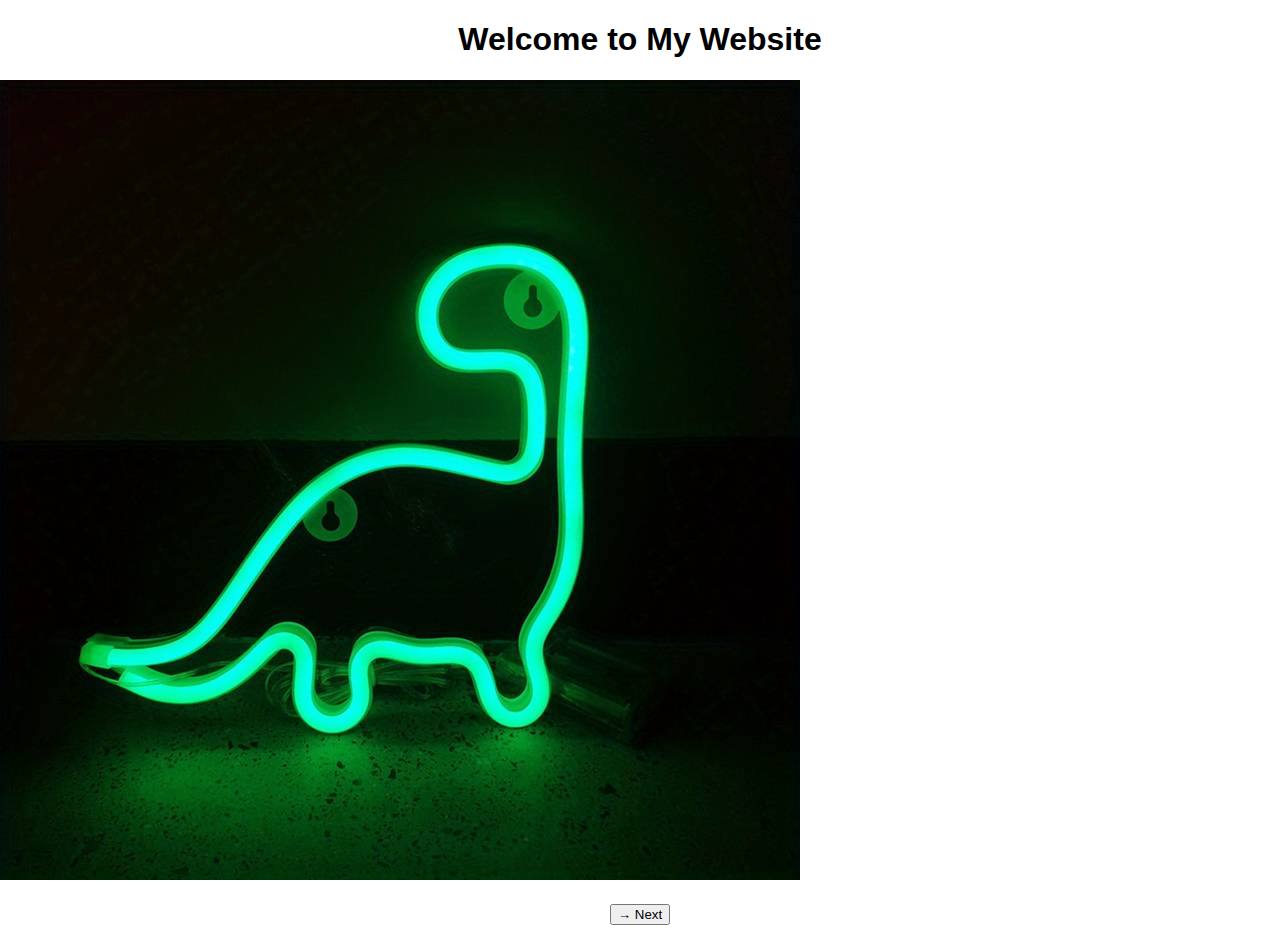
==== index.html @ 589ff9d5 "Update index.html" ====
<!DOCTYPE html>
<html lang="en">
<head>
    <meta charset="UTF-8">
    <meta name="viewport" content="width=device-width, initial-scale=1.0">
    <title>Welcome to My Website</title>
    <link rel="stylesheet" type="text/css" href="styles.css">
</head>
<body>
    <h1>Welcome to My Website</h1>
    <img src="8a8d97fa-0feb-4105-8118-a4b5ac0c605d_1000x1000.jpeg" alt="Description of your image">

    <button class="nav-button" onclick="location.href='#page2'">
        &rarr; Next
    </button>
    
</body>
</html>
---- styles.css ----
body {
    font-family: Arial, sans-serif;
    margin: 0;
    padding: 0;
}

h1 {
    text-align: center;
}

.page {
    display: none;
}

.page:target {
    display: block;
}

.nav-button {
    display: block;
    margin: 20px auto;
}
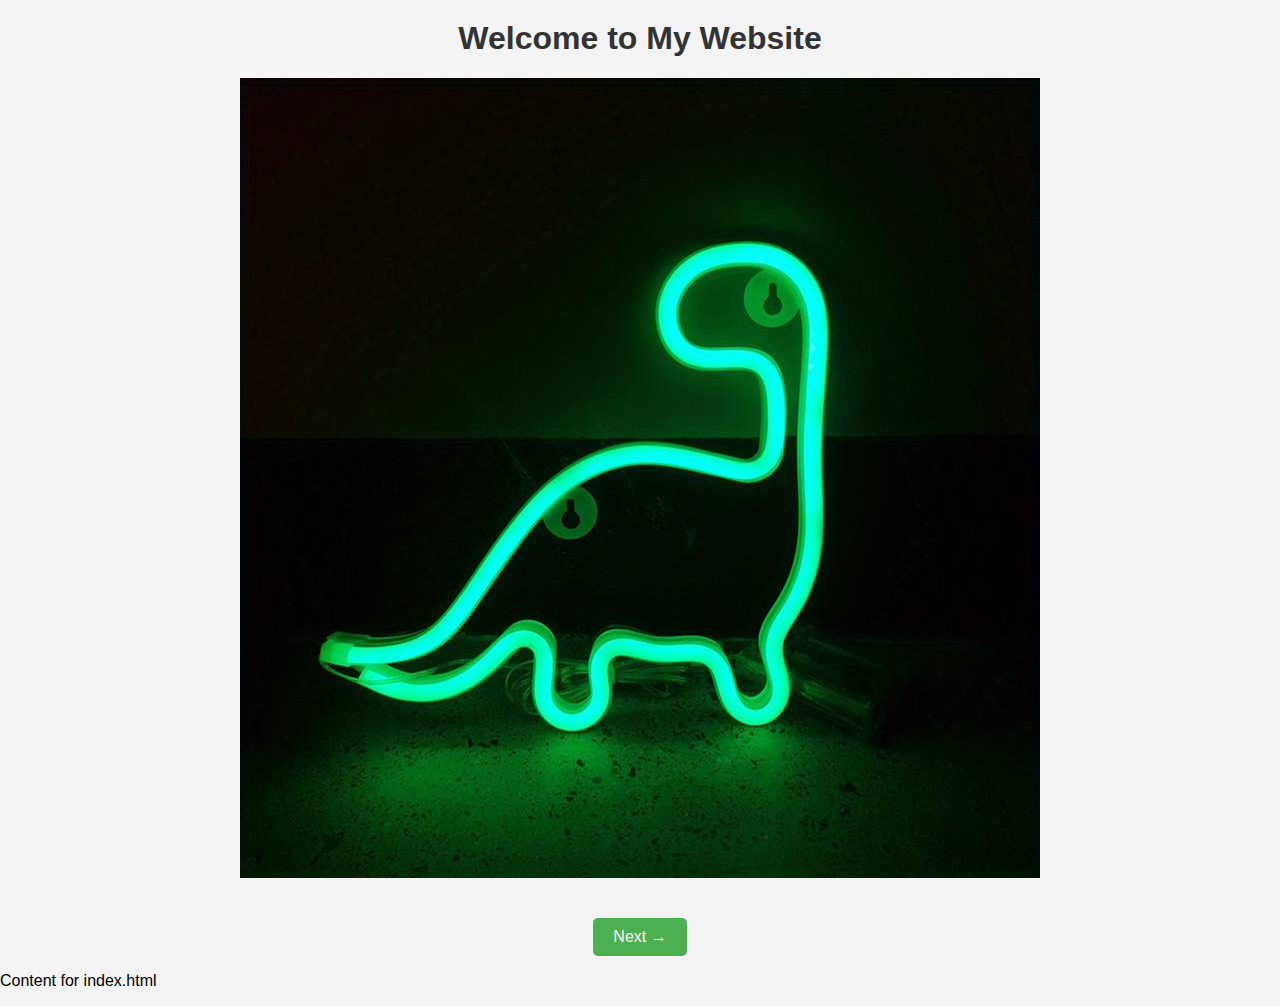
==== commit b2d0b60e: "Update index.html" ====
--- a/index.html
+++ b/index.html
@@ -8,11 +8,16 @@
 </head>
 <body>
     <h1>Welcome to My Website</h1>
-    <img src="8a8d97fa-0feb-4105-8118-a4b5ac0c605d_1000x1000.jpeg" alt="Description of your image">
+    <img id="index-image" src="8a8d97fa-0feb-4105-8118-a4b5ac0c605d_1000x1000.jpeg" alt="Description of your image">
 
-    <button class="nav-button" onclick="location.href='#page2'">
-        &rarr; Next
-    </button>
-    
+    <div class="nav-container">
+        <button class="nav-button" onclick="location.href='page2.html'">
+            Next &rarr;
+        </button>
+    </div>
+
+    <div id="index" class="page" tabindex="0">
+        <p>Content for index.html</p>
+    </div>
 </body>
 </html>
--- a/styles.css
+++ b/styles.css
@@ -2,21 +2,40 @@
     font-family: Arial, sans-serif;
     margin: 0;
     padding: 0;
+    background-color: #f4f4f4;
 }
 
 h1 {
     text-align: center;
+    margin-top: 20px;
+    color: #333;
 }
 
-.page {
-    display: none;
-}
-
-.page:target {
-    display: block;
+.nav-container {
+    position: relative;
+    text-align: center;
 }
 
 .nav-button {
+    display: inline-block;
+    margin-top: 20px;
+    padding: 10px 20px;
+    font-size: 16px;
+    background-color: #4CAF50;
+    color: #fff;
+    border: none;
+    border-radius: 5px;
+    cursor: pointer;
+    transition: background-color 0.3s;
+}
+
+.nav-button:hover {
+    background-color: #45a049;
+}
+
+img {
+    max-width: 100%;
+    height: auto;
     display: block;
     margin: 20px auto;
 }
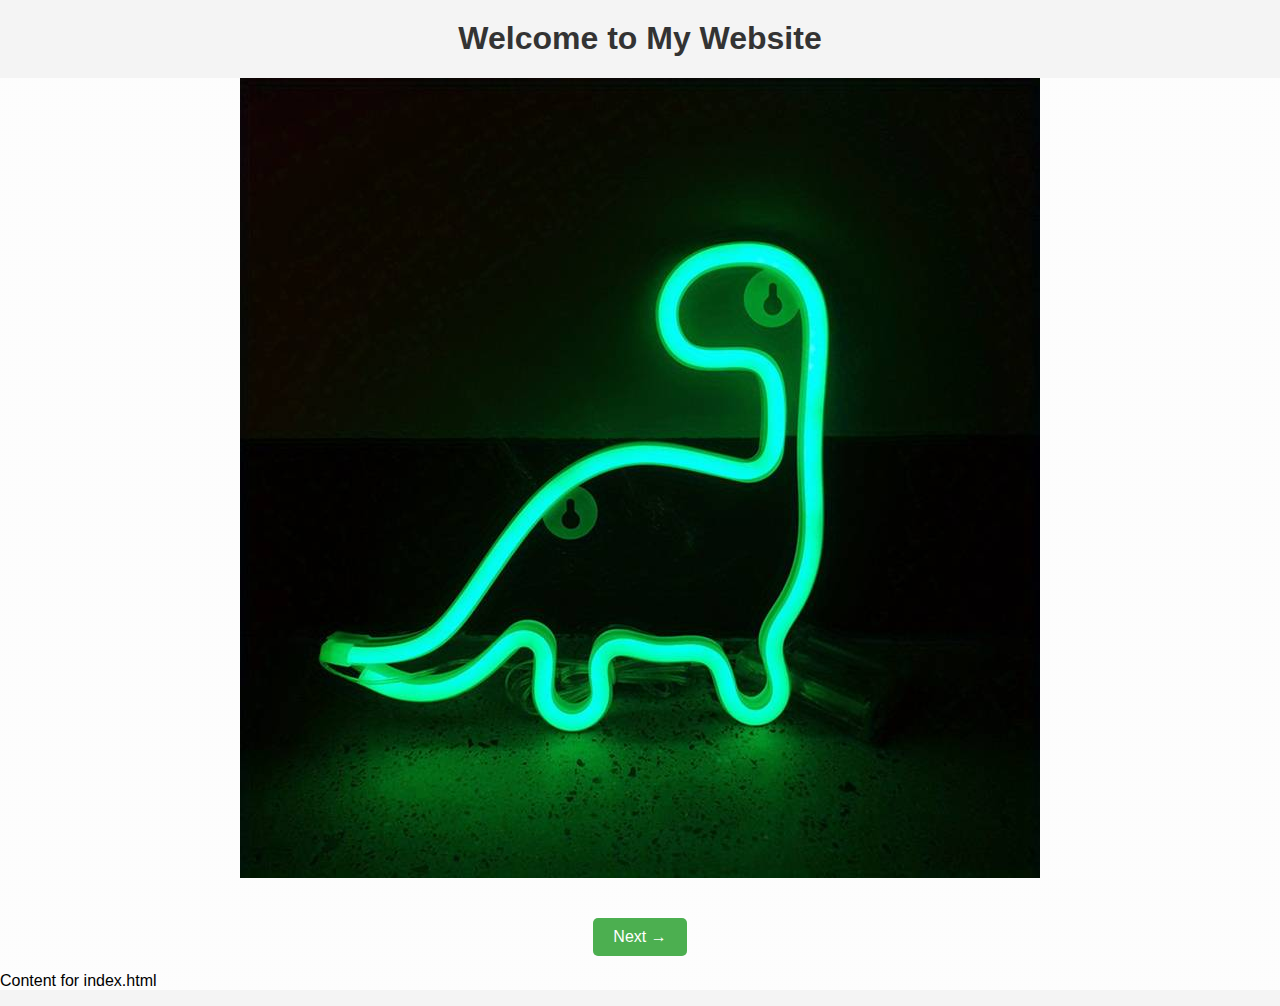
==== commit b86fad02: "Update index.html" ====
--- a/index.html
+++ b/index.html
@@ -8,16 +8,19 @@
 </head>
 <body>
     <h1>Welcome to My Website</h1>
-    <img id="index-image" src="8a8d97fa-0feb-4105-8118-a4b5ac0c605d_1000x1000.jpeg" alt="Description of your image">
+    <div class="page">
+        <div class="background-gradient"></div>
+        <img id="index-image" src="8a8d97fa-0feb-4105-8118-a4b5ac0c605d_1000x1000.jpeg" alt="Description of your image">
 
-    <div class="nav-container">
-        <button class="nav-button" onclick="location.href='page2.html'">
-            Next &rarr;
-        </button>
-    </div>
+        <div class="nav-container">
+            <button class="nav-button" onclick="location.href='page2.html'">
+                Next &rarr;
+            </button>
+        </div>
 
-    <div id="index" class="page" tabindex="0">
-        <p>Content for index.html</p>
+        <div id="index" class="page" tabindex="0">
+            <p>Content for index.html</p>
+        </div>
     </div>
 </body>
 </html>
--- a/styles.css
+++ b/styles.css
@@ -11,9 +11,24 @@
     color: #333;
 }
 
+.page {
+    position: relative;
+}
+
+.background-gradient {
+    position: absolute;
+    top: 0;
+    right: 0;
+    bottom: 0;
+    left: 0;
+    z-index: 0;
+    background: linear-gradient(rgba(255, 255, 255, 0.8), rgba(255, 255, 255, 0.8));
+}
+
 .nav-container {
     position: relative;
     text-align: center;
+    z-index: 1;
 }
 
 .nav-button {
@@ -38,4 +53,6 @@
     height: auto;
     display: block;
     margin: 20px auto;
+    position: relative;
+    z-index: 1;
 }
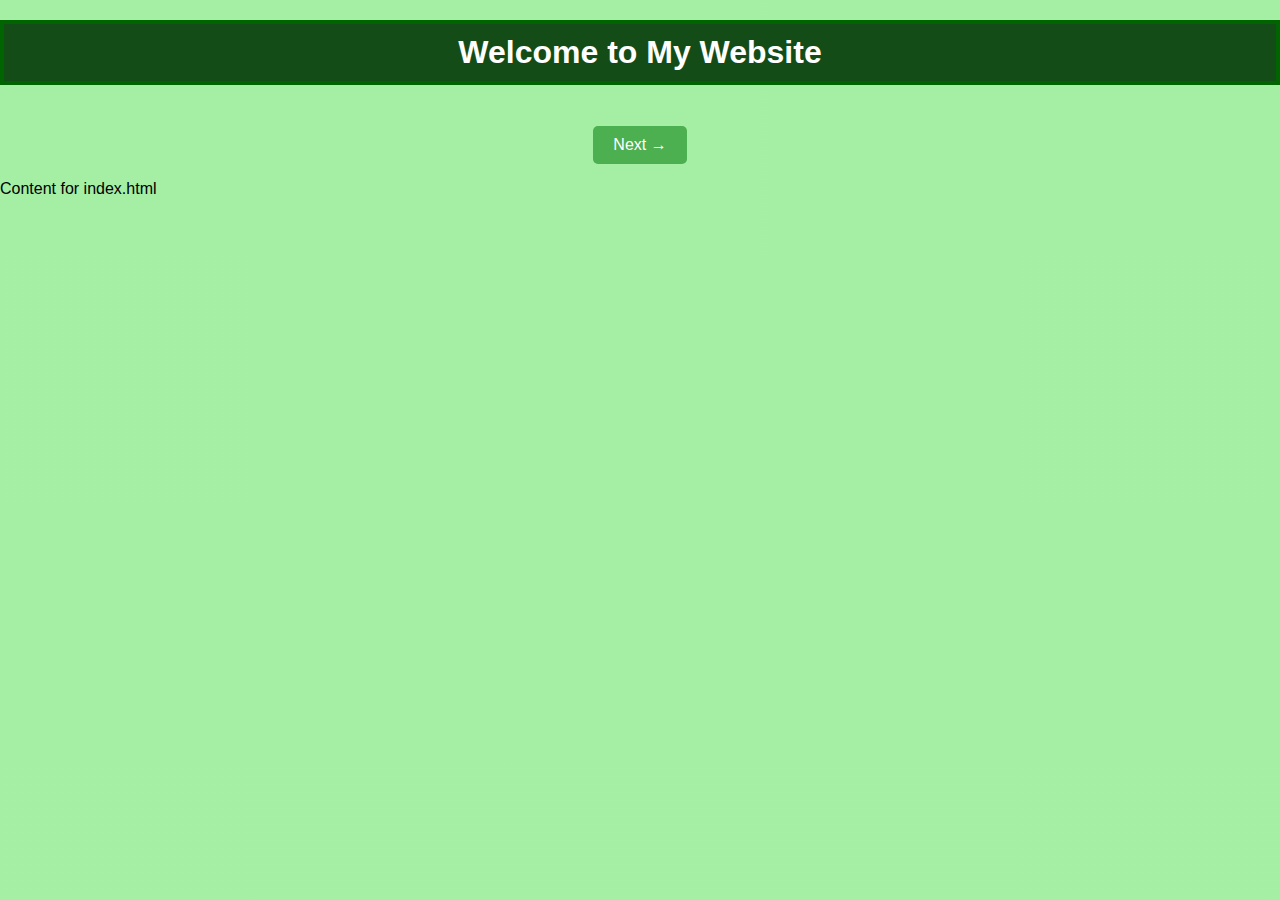
==== commit b7215413: "Update index.html" ====
--- a/index.html
+++ b/index.html
@@ -7,20 +7,17 @@
     <link rel="stylesheet" type="text/css" href="styles.css">
 </head>
 <body>
+    <div class="background-gradient"></div>
     <h1>Welcome to My Website</h1>
-    <div class="page">
-        <div class="background-gradient"></div>
-        <img id="index-image" src="8a8d97fa-0feb-4105-8118-a4b5ac0c605d_1000x1000.jpeg" alt="Description of your image">
 
-        <div class="nav-container">
-            <button class="nav-button" onclick="location.href='page2.html'">
-                Next &rarr;
-            </button>
-        </div>
+    <div class="nav-container">
+        <button class="nav-button" onclick="location.href='page2.html'">
+            Next &rarr;
+        </button>
+    </div>
 
-        <div id="index" class="page" tabindex="0">
-            <p>Content for index.html</p>
-        </div>
+    <div id="index" class="page" tabindex="0">
+        <p>Content for index.html</p>
     </div>
 </body>
 </html>
--- a/styles.css
+++ b/styles.css
@@ -9,6 +9,12 @@
     text-align: center;
     margin-top: 20px;
     color: #333;
+    position: relative;
+    padding: 10px;
+    border: 4px solid #006400; /* Darker green border color */
+    background-color: #144c17; /* Darker green background color */
+    color: #fff; /* White text color */
+    z-index: 1;
 }
 
 .page {
@@ -22,7 +28,7 @@
     bottom: 0;
     left: 0;
     z-index: 0;
-    background: linear-gradient(rgba(255, 255, 255, 0.8), rgba(255, 255, 255, 0.8));
+    background: linear-gradient(rgba(144, 238, 144, 0.8), rgba(144, 238, 144, 0.8));
 }
 
 .nav-container {
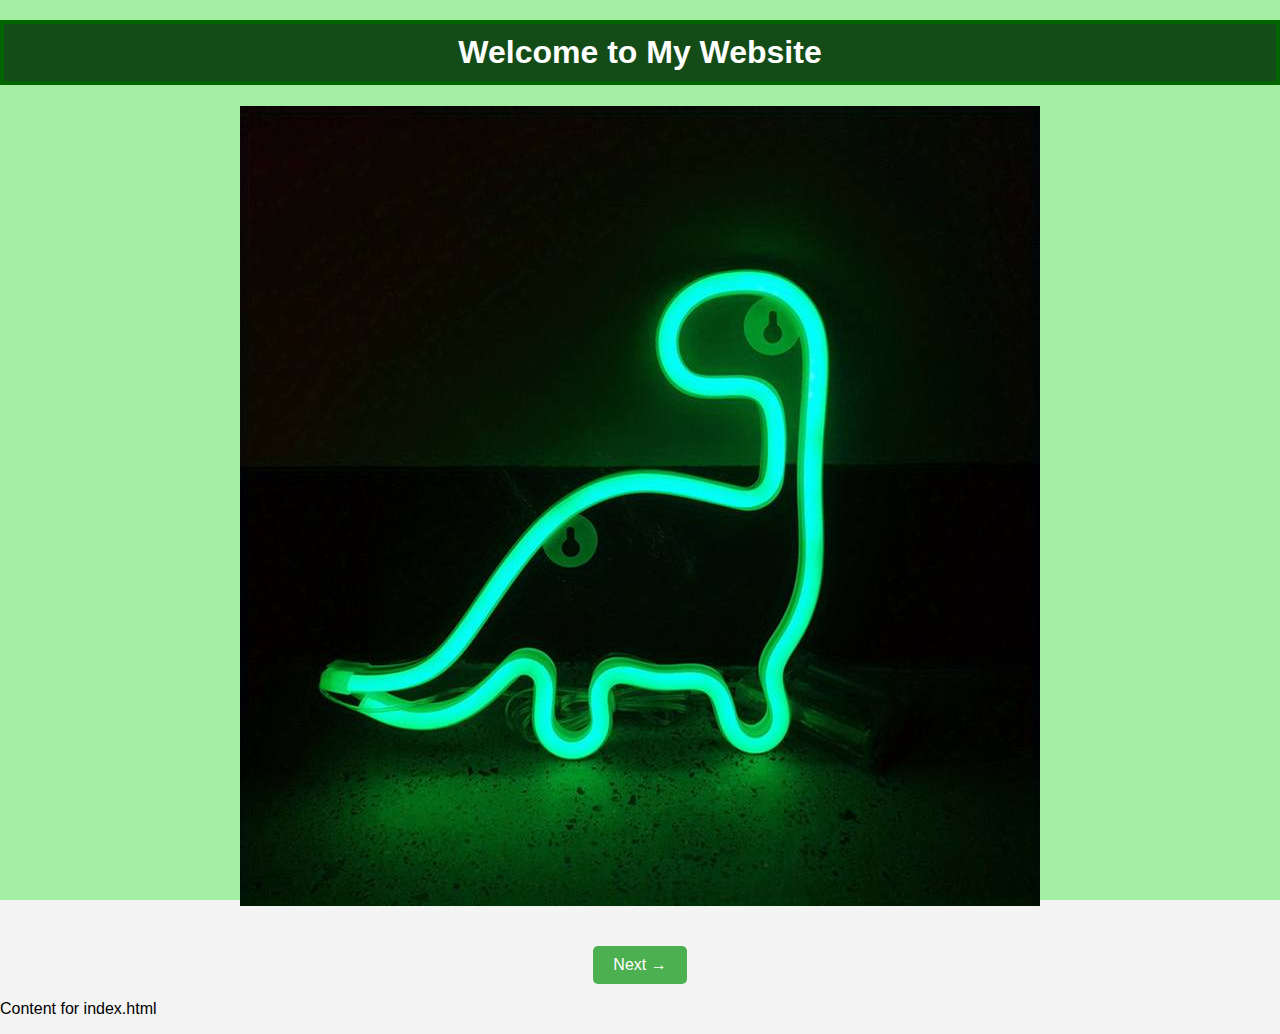
==== commit a238c30e: "Update index.html" ====
--- a/index.html
+++ b/index.html
@@ -10,13 +10,15 @@
     <div class="background-gradient"></div>
     <h1>Welcome to My Website</h1>
 
-    <div class="nav-container">
-        <button class="nav-button" onclick="location.href='page2.html'">
-            Next &rarr;
-        </button>
-    </div>
+    <div id="index" class="page" tabindex="0">
+        <img id="index-image" src="8a8d97fa-0feb-4105-8118-a4b5ac0c605d_1000x1000.jpeg" alt="Description of your image">
 
-    <div id="index" class="page" tabindex="0">
+        <div class="nav-container">
+            <button class="nav-button" onclick="location.href='page2.html'">
+                Next &rarr;
+            </button>
+        </div>
+
         <p>Content for index.html</p>
     </div>
 </body>
--- a/styles.css
+++ b/styles.css
@@ -8,12 +8,11 @@
 h1 {
     text-align: center;
     margin-top: 20px;
-    color: #333;
+    color: #fff;
     position: relative;
     padding: 10px;
     border: 4px solid #006400; /* Darker green border color */
     background-color: #144c17; /* Darker green background color */
-    color: #fff; /* White text color */
     z-index: 1;
 }
 
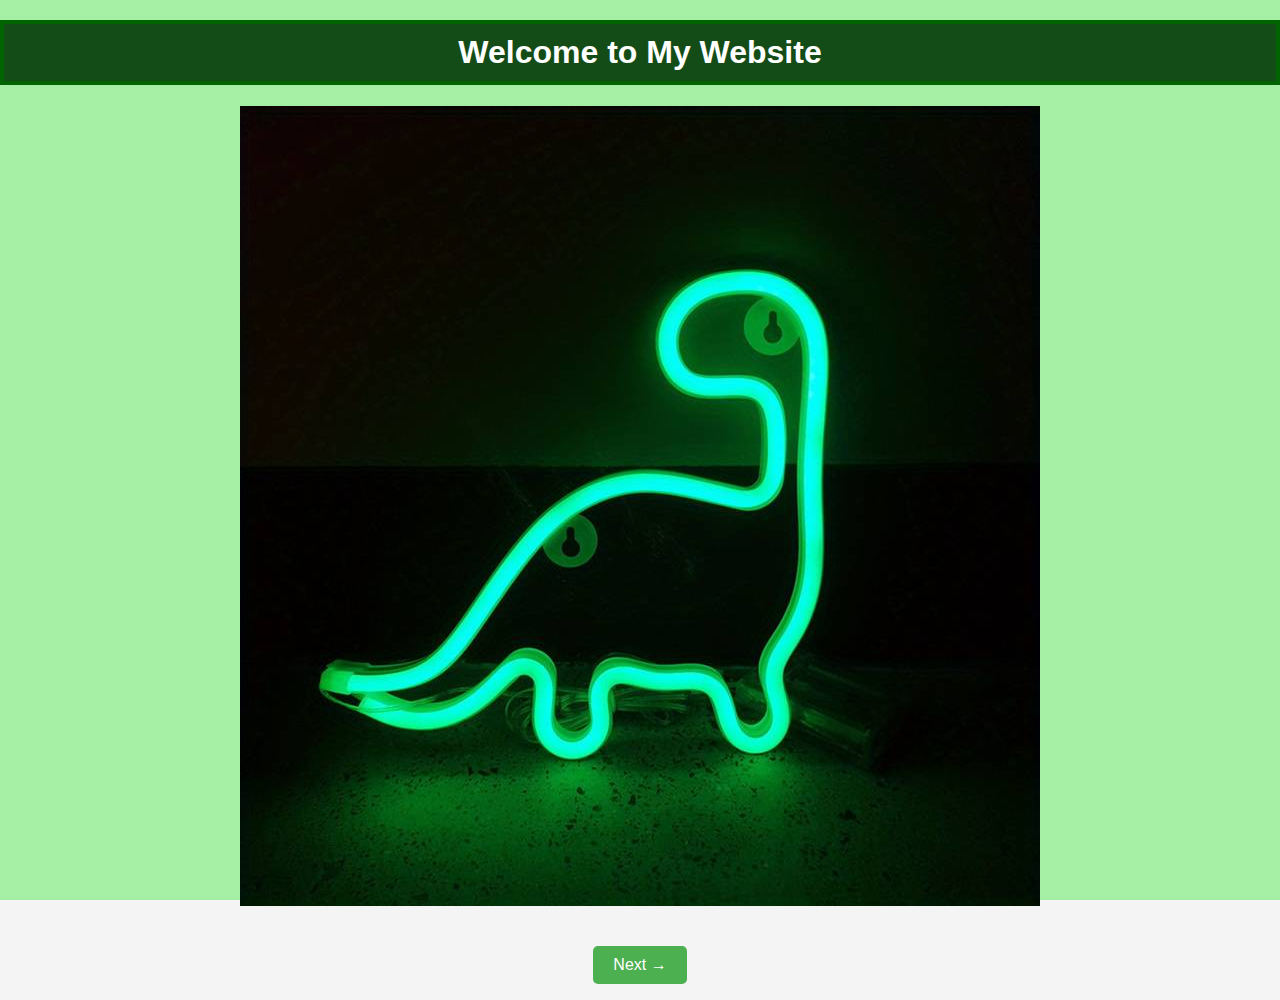
==== commit c3b74888: "Update index.html" ====
--- a/index.html
+++ b/index.html
@@ -19,7 +19,7 @@
             </button>
         </div>
 
-        <p>Content for index.html</p>
+        <p></p>
     </div>
 </body>
 </html>
